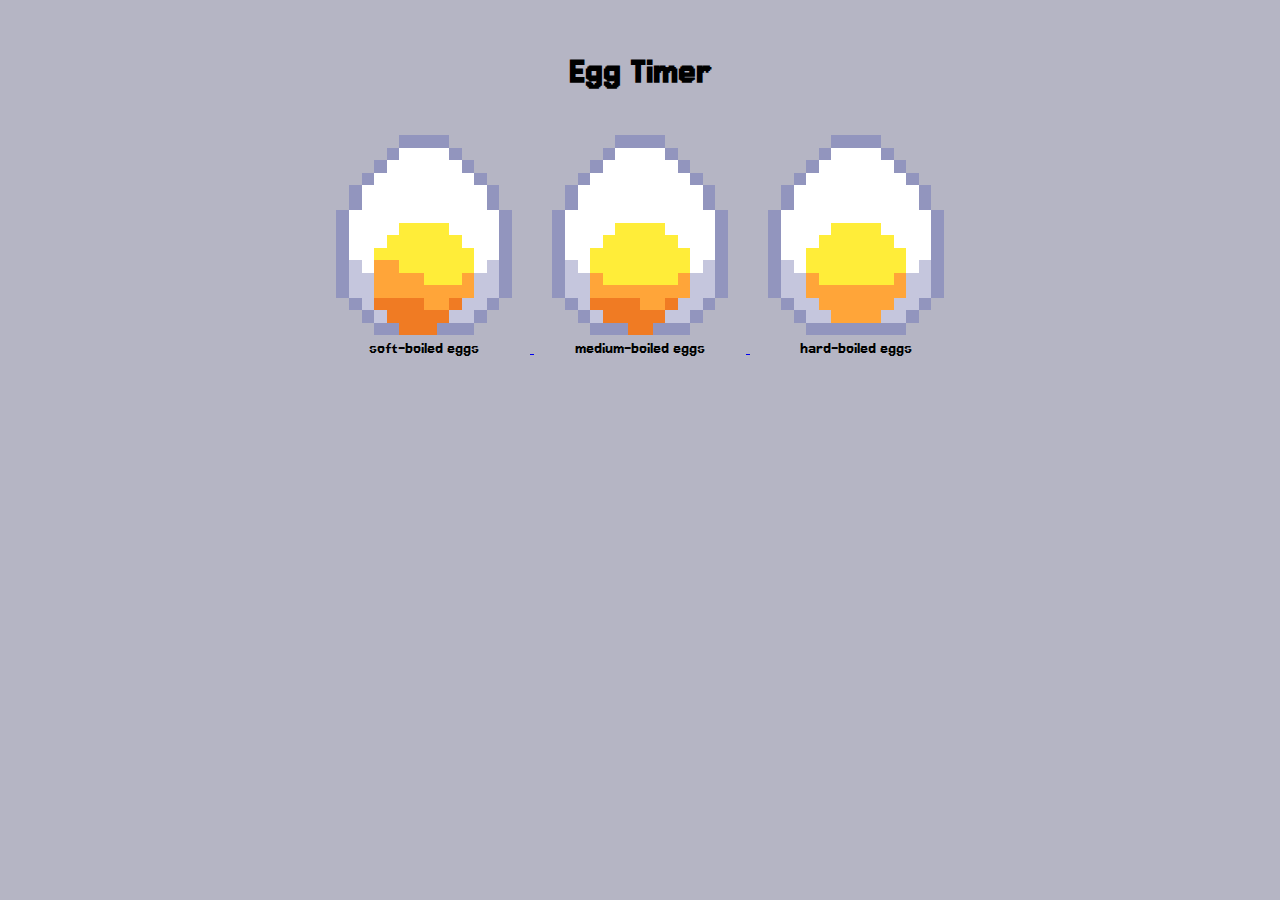
==== index.html @ 8059bc3e "Add files via upload" ====
<!DOCTYPE html>
<html lang="en">
<head>
    <meta charset="UTF-8">
    <meta name="viewport" content="width=device-width, initial-scale=1.0">
    <link rel="stylesheet" href="style.css">
    <title>Egg Timer</title>
</head>
<body>
    <br>
    <h1 id="title">Egg Timer</h1>
    <br>
    <div id="options">   
    <a href="soft.html">
        <button id="softButton" class="buttons"><img src="egg/soft.png" alt=""><br>soft-boiled eggs</button>
    </a>
    <a href="medium.html">
        <button id="mediumButton" class="buttons"><img src="egg/medium.png" alt=""> <br> medium-boiled eggs</button>
    </a>
    <a href="hard.html">
        <button id="hardButton" class="buttons"><img src="egg/hard.png" alt=""> <br> hard-boiled eggs</button>
    </a>
    <br>
    </div>
    <br>
    <script src="index.js"></script>
</body>
</html>
---- style.css ----
@import url('https://fonts.googleapis.com/css2?family=Jersey+15&family=Pixelify+Sans&display=swap');

body{
    background-color: #b5b5c4;
    text-align: center;
    font-family: "Jersey 15", sans-serif;
    font-weight: 400;
    font-style: normal;
}
#title{
    font-size: 40px;
}
.timers{
    font-size: 240px;
    color: #1e2373;
}
.buttons{
    height: 40px;
    width: fit-content;
    outline: hidden;
    background: transparent;
    border: 0px;
    font-size: large;
    font-family: "Jersey 15", sans-serif;
    font-weight: 400;
    font-style: normal;
}
img{
    height: 200px;
}
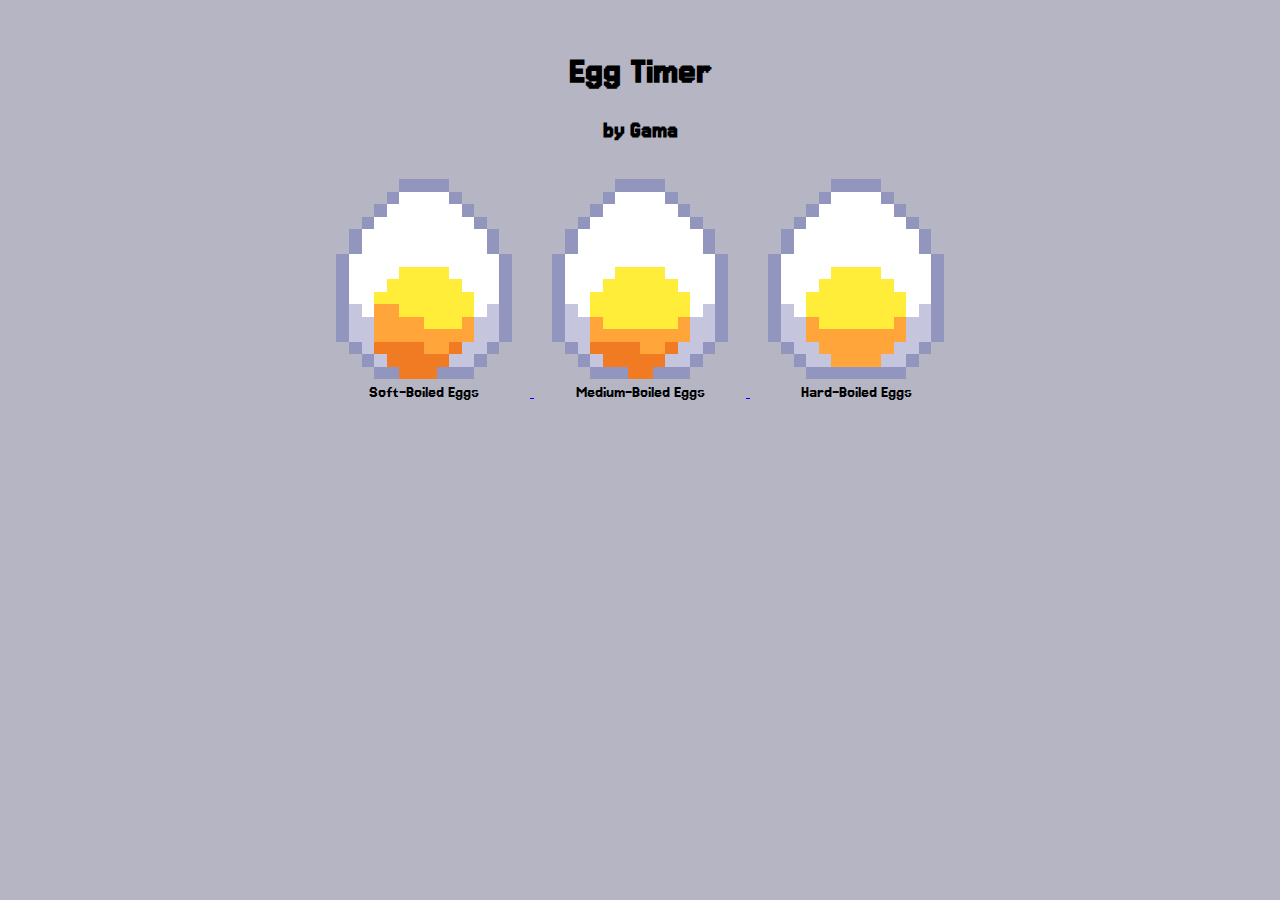
==== commit 8cbcef78: "Add files via upload" ====
--- a/index.html
+++ b/index.html
@@ -9,16 +9,17 @@
 <body>
     <br>
     <h1 id="title">Egg Timer</h1>
+    <h2>by Gama</h2>
     <br>
     <div id="options">   
     <a href="soft.html">
-        <button id="softButton" class="buttons"><img src="egg/soft.png" alt=""><br>soft-boiled eggs</button>
+        <button id="softButton" class="buttons"><img src="egg/soft.png" alt="Soft-Boiled"><br>Soft-Boiled Eggs</button>
     </a>
     <a href="medium.html">
-        <button id="mediumButton" class="buttons"><img src="egg/medium.png" alt=""> <br> medium-boiled eggs</button>
+        <button id="mediumButton" class="buttons"><img src="egg/medium.png" alt="Medium-Boiled"> <br> Medium-Boiled Eggs</button>
     </a>
     <a href="hard.html">
-        <button id="hardButton" class="buttons"><img src="egg/hard.png" alt=""> <br> hard-boiled eggs</button>
+        <button id="hardButton" class="buttons"><img src="egg/hard.png" alt="Hard-Boiled"> <br> Hard-Boiled Eggs</button>
     </a>
     <br>
     </div>
--- a/style.css
+++ b/style.css
@@ -1,4 +1,5 @@
 @import url('https://fonts.googleapis.com/css2?family=Jersey+15&family=Pixelify+Sans&display=swap');
+@import url('https://fonts.googleapis.com/css2?family=Jersey+10&family=Jersey+15&family=Pixelify+Sans&family=Sigmar&family=Solway:wght@300;400;500;700;800&display=swap');
 
 body{
     background-color: #b5b5c4;
@@ -25,6 +26,23 @@
     font-weight: 400;
     font-style: normal;
 }
+.buttons:hover{
+    scale: 1.2;
+    transition-duration: 150ms;
+    transition-timing-function: ease;
+}
 img{
     height: 200px;
+}
+#backButton{
+    font-family: "Solway", serif;
+    font-weight: 500;
+    display: block;
+    width: 6vh;
+    height: 4vh;
+    border-radius: 20%;
+}
+#backButton:hover{
+    scale: 1.2;
+    transition-duration: 150ms;
 }